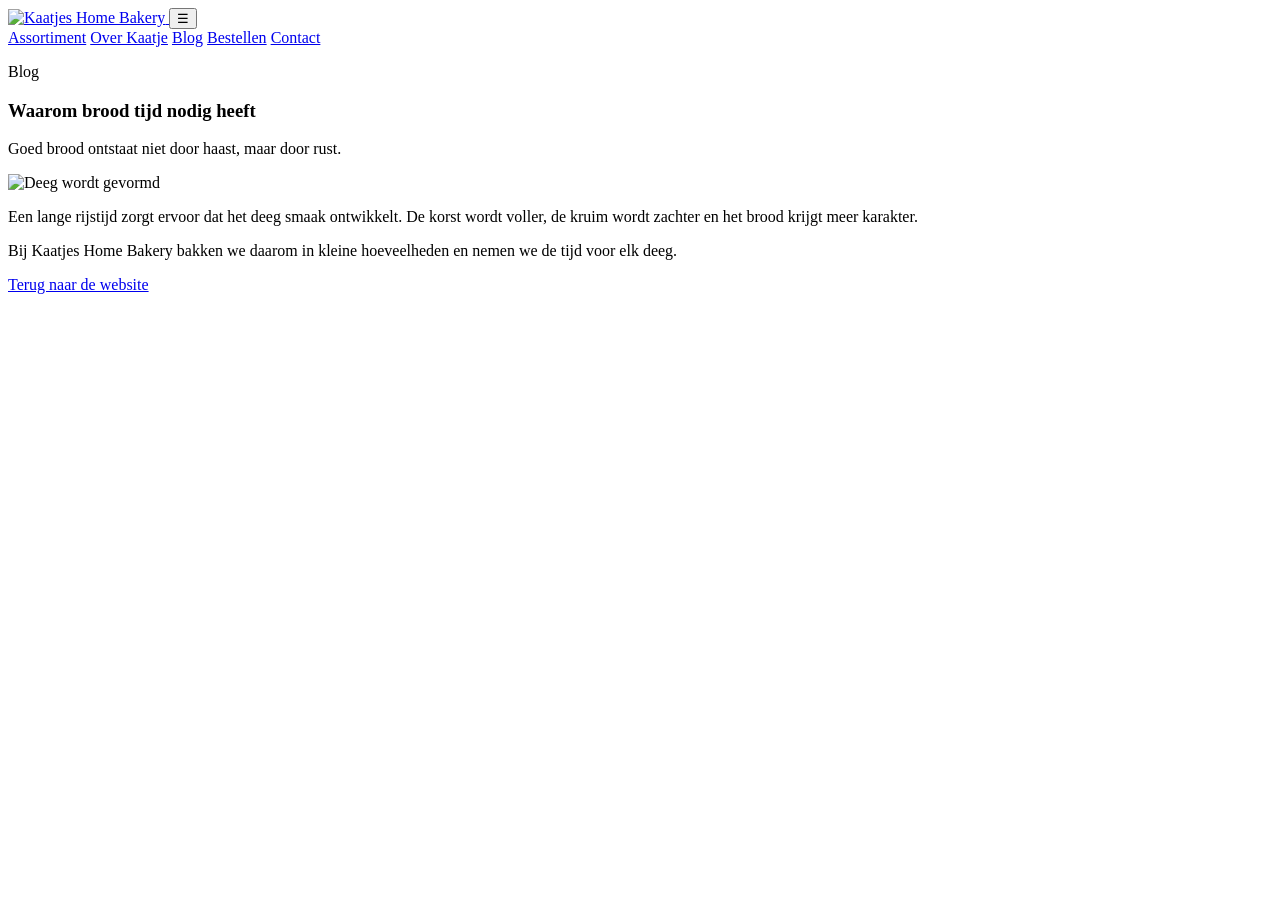
==== zo-bewaar-je-vers-brood.html @ d0af0c92 "Please enter the commit message for your changes. Lines starting with '#' will be ignored, and an em" ====
<!doctype html>
<html lang="nl">
<head>
  <meta charset="utf-8" />
  <meta name="viewport" content="width=device-width, initial-scale=1" />
  <meta name="description" content="Goed brood ontstaat niet door haast, maar door rust." />
  <title>Waarom brood tijd nodig heeft | Kaatjes Home Bakery</title>
  <link rel="preconnect" href="https://fonts.googleapis.com">
  <link rel="preconnect" href="https://fonts.gstatic.com" crossorigin>
  <link href="https://fonts.googleapis.com/css2?family=Lora:wght@400;500;600&family=Montserrat:wght@400;500;600;700&family=Playfair+Display:wght@500;600;700&family=Satisfy&display=swap" rel="stylesheet">
  <link rel="icon" type="image/svg+xml" href="../assets/logo-kaatjes.svg" />
  <link rel="stylesheet" href="../styles.css" />
</head>
<body>
  <header class="site-header" id="top">
    <a href="../index.html#top" class="brand" aria-label="Kaatjes Home Bakery home">
      <img src="../assets/logo-kaatjes.svg" alt="Kaatjes Home Bakery" class="brand-logo" />
    </a>
    <button class="menu-toggle" aria-label="Menu openen" aria-expanded="false">☰</button>
    <nav class="site-nav" aria-label="Hoofdnavigatie">
      <a href="../index.html#brood">Assortiment</a>
      <a href="../index.html#over">Over Kaatje</a>
      <a href="../index.html#blog">Blog</a>
      <a href="../index.html#bestellen">Bestellen</a>
      <a href="../index.html#contact">Contact</a>
    </nav>
  </header>

  <main>
    <section class="section blog-page">
      <article class="section-heading">
        <p class="eyebrow">Blog</p>
        <h1>Waarom brood tijd nodig heeft</h1>
        <p class="intro">Goed brood ontstaat niet door haast, maar door rust.</p>
      </article>
      <section class="split-section">
        <img src="../assets/dough.jpg" alt="Deeg wordt gevormd" />
        <div>
          <p>Een lange rijstijd zorgt ervoor dat het deeg smaak ontwikkelt. De korst wordt voller, de kruim wordt zachter en het brood krijgt meer karakter.</p>
          <p>Bij Kaatjes Home Bakery bakken we daarom in kleine hoeveelheden en nemen we de tijd voor elk deeg.</p>
          <p><a class="button secondary" href="../index.html#blog">Terug naar de website</a></p>
        </div>
      </section>
    </section>
  </main>

  <script src="../script.js"></script>
</body>
</html>
---- styles.css ----
# Kaatjes Home Bakery website

Statische website voor een ambachtelijke thuisbakkerij met focus op brood.

## Openen
Open `index.html` in je browser.

## Aanpassen
- WhatsApp: zoek in `index.html` naar `31600000000` en vervang dit door het juiste mobiele nummer, zonder `+`.
- E-mail: vervang `info@kaatjeshomebakery.nl` door het echte e-mailadres.
- Prijzen/assortiment: pas de teksten aan in de sectie `id="brood"`.
- Foto's: vervang afbeeldingen in de map `assets` door eigen foto's met dezelfde bestandsnamen.

## Kleuren
- Espresso: `#4B3A2A`
- Korst bruin: `#8B5E34`
- Honing: `#C4935A`
- Linnen: `#DCC9B2`
- Crème: `#F5F1EA`

## Online zetten
Deze site kan naar Netlify, GitHub Pages, Vercel of gewone webhosting worden geüpload.


## Update
- Logo staat nu alleen visueel in de header.
- Card- en blogafbeeldingen zijn vervangen door broodfoto’s zonder tekst in de afbeelding.
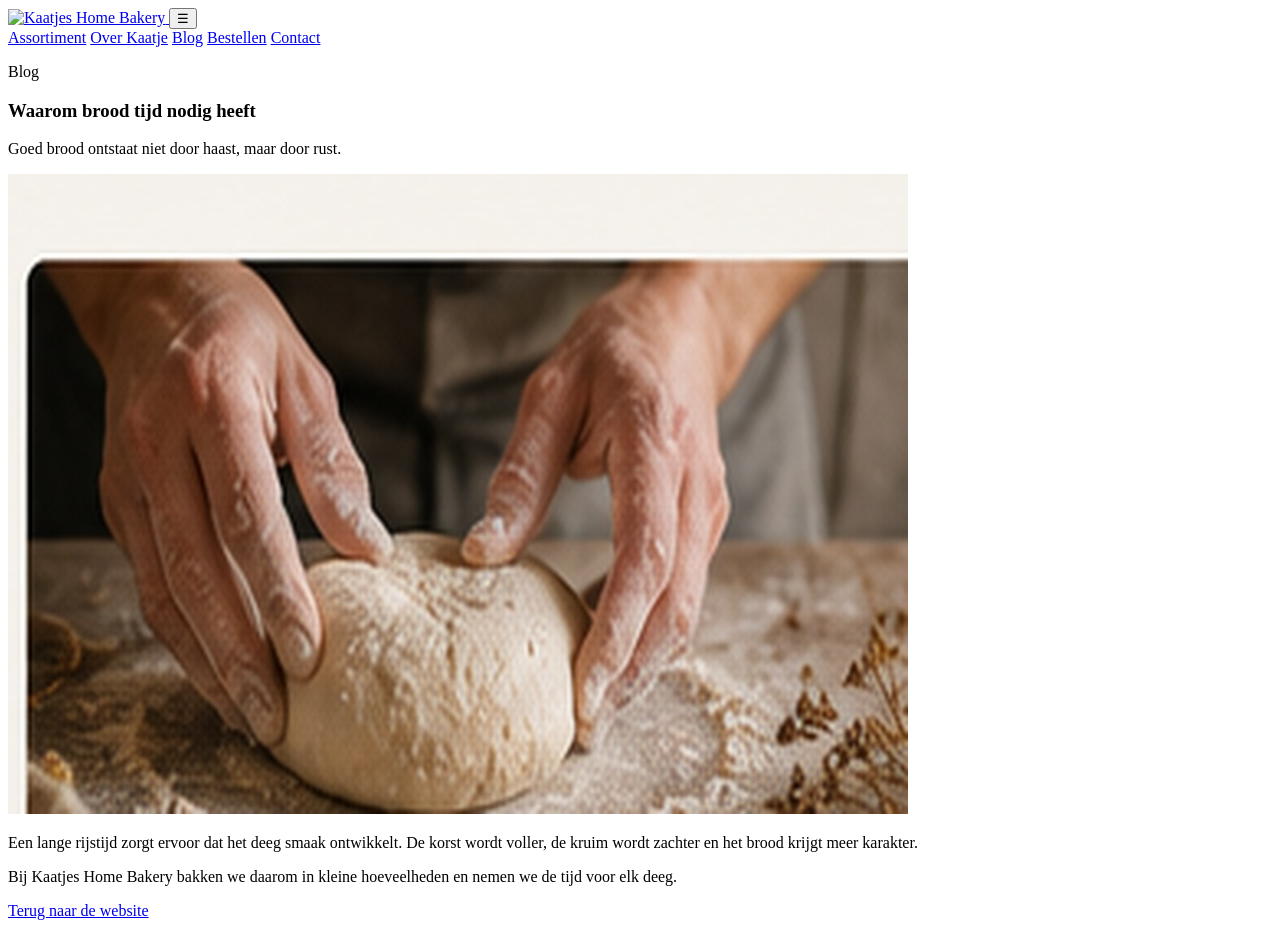
==== commit 241d5eb7: "Please enter the commit message for your changes. Lines starting with '#' will be ignored, and an em" ====
--- a/zo-bewaar-je-vers-brood.html
+++ b/zo-bewaar-je-vers-brood.html
@@ -8,21 +8,21 @@
   <link rel="preconnect" href="https://fonts.googleapis.com">
   <link rel="preconnect" href="https://fonts.gstatic.com" crossorigin>
   <link href="https://fonts.googleapis.com/css2?family=Lora:wght@400;500;600&family=Montserrat:wght@400;500;600;700&family=Playfair+Display:wght@500;600;700&family=Satisfy&display=swap" rel="stylesheet">
-  <link rel="icon" type="image/svg+xml" href="../assets/logo-kaatjes.svg" />
-  <link rel="stylesheet" href="../styles.css" />
+  <link rel="icon" type="image/svg+xml" href="./logo-kaatjes.svg" />
+  <link rel="stylesheet" href="./styles.css" />
 </head>
 <body>
   <header class="site-header" id="top">
-    <a href="../index.html#top" class="brand" aria-label="Kaatjes Home Bakery home">
-      <img src="../assets/logo-kaatjes.svg" alt="Kaatjes Home Bakery" class="brand-logo" />
+    <a href="./index.html#top" class="brand" aria-label="Kaatjes Home Bakery home">
+      <img src="./logo-kaatjes.svg" alt="Kaatjes Home Bakery" class="brand-logo" />
     </a>
     <button class="menu-toggle" aria-label="Menu openen" aria-expanded="false">☰</button>
     <nav class="site-nav" aria-label="Hoofdnavigatie">
-      <a href="../index.html#brood">Assortiment</a>
-      <a href="../index.html#over">Over Kaatje</a>
-      <a href="../index.html#blog">Blog</a>
-      <a href="../index.html#bestellen">Bestellen</a>
-      <a href="../index.html#contact">Contact</a>
+      <a href="./index.html#brood">Assortiment</a>
+      <a href="./index.html#over">Over Kaatje</a>
+      <a href="./index.html#blog">Blog</a>
+      <a href="./index.html#bestellen">Bestellen</a>
+      <a href="./index.html#contact">Contact</a>
     </nav>
   </header>
 
@@ -34,16 +34,16 @@
         <p class="intro">Goed brood ontstaat niet door haast, maar door rust.</p>
       </article>
       <section class="split-section">
-        <img src="../assets/dough.jpg" alt="Deeg wordt gevormd" />
+        <img src="./dough.jpg" alt="Deeg wordt gevormd" />
         <div>
           <p>Een lange rijstijd zorgt ervoor dat het deeg smaak ontwikkelt. De korst wordt voller, de kruim wordt zachter en het brood krijgt meer karakter.</p>
           <p>Bij Kaatjes Home Bakery bakken we daarom in kleine hoeveelheden en nemen we de tijd voor elk deeg.</p>
-          <p><a class="button secondary" href="../index.html#blog">Terug naar de website</a></p>
+          <p><a class="button secondary" href="./index.html#blog">Terug naar de website</a></p>
         </div>
       </section>
     </section>
   </main>
 
-  <script src="../script.js"></script>
+  <script src="./script.js"></script>
 </body>
 </html>
